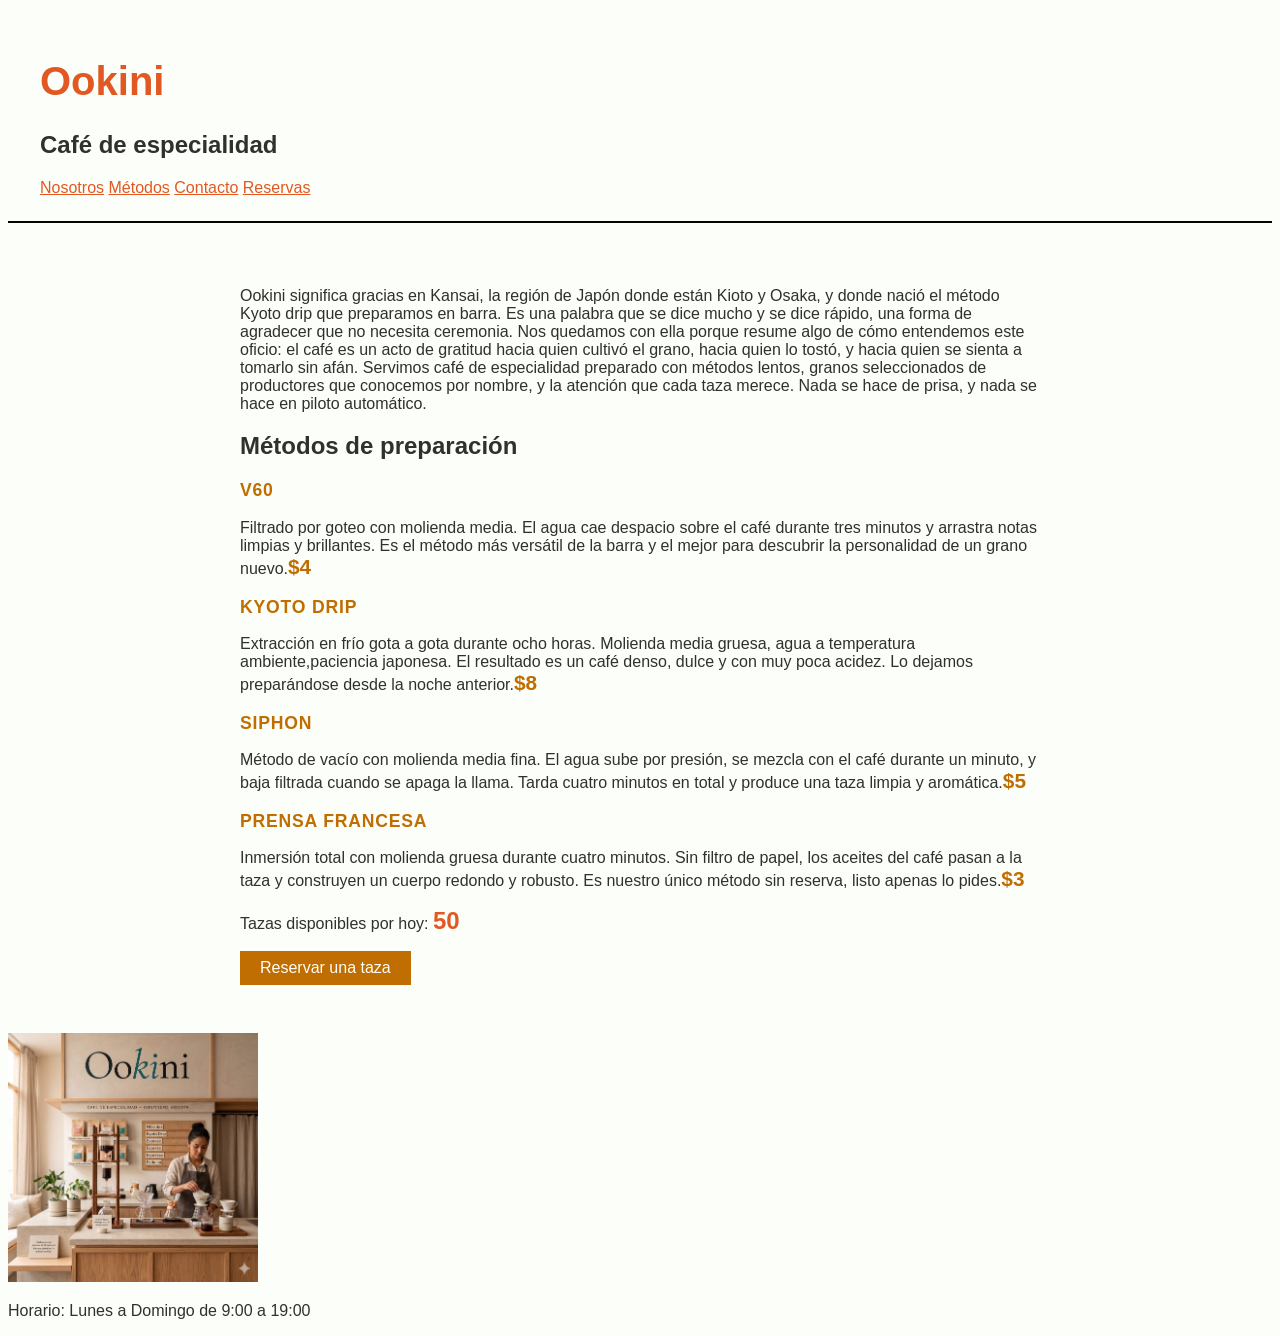
==== index.html @ d3949569 "Version inicial del Sitio de Ookini" ====
<!DOCTYPE html>
<html lang="es">

<head>
    <meta charset="UTF-8">
    <meta name="viewport" content="width=device-width, initial-scale=1.0">
    <title>Ookini</title>
    <link rel="stylesheet" href="styles.css">
</head>

<body>
    <header>
        <h1>Ookini</h1>
        <h2>Café de especialidad</h2>
        <nav>
            <a href="#nosotros">Nosotros</a>
            <a href="#metodos">Métodos</a>
            <a href="#contacto">Contacto</a>
            <a href="#reservas">Reservas</a>
        </nav>
    </header>
    <main>
        <section id="nosotros">
            <p>Ookini significa gracias en Kansai, la región de Japón donde están Kioto y Osaka, y donde nació el método
                Kyoto drip que preparamos en barra. Es una palabra que se dice mucho y se dice rápido, una forma de
                agradecer que no necesita ceremonia. Nos quedamos con ella porque resume algo de cómo entendemos este
                oficio: el café es un acto de gratitud hacia quien cultivó el grano, hacia quien lo tostó, y hacia quien
                se sienta a tomarlo sin afán. Servimos café de especialidad preparado con métodos lentos, granos
                seleccionados de productores que conocemos por nombre, y la atención que cada taza merece. Nada se hace
                de prisa, y nada se hace en piloto automático.</p>
        </section>
        <section id="metodos">
            <h2>Métodos de preparación</h2>

            <h3 class="metodo-titulo">V60</h3>

            <p>Filtrado por goteo con molienda media. El agua cae despacio sobre el café durante tres minutos y arrastra
                notas limpias y brillantes. Es el método más versátil de la barra y el mejor para descubrir la
                personalidad de un grano nuevo.<span class="precio">$4</span></p>

            <h3 class="metodo-titulo">Kyoto Drip</h3>

            <p>Extracción en frío gota a gota durante ocho horas. Molienda media gruesa, agua a temperatura
                ambiente,paciencia japonesa. El resultado es un café denso, dulce y con muy poca acidez. Lo dejamos
                preparándose desde la noche anterior.<span class="precio">$8</span></p>

            <h3 class="metodo-titulo">Siphon</h3>

            <p>Método de vacío con molienda media fina. El agua sube por presión, se mezcla con el café durante un
                minuto, y
                baja filtrada cuando se apaga la llama. Tarda cuatro minutos en total y produce una taza limpia y
                aromática.<span class="precio">$5</span>
            </p>

            <h3 class="metodo-titulo">Prensa Francesa</h3>

            <p>Inmersión total con molienda gruesa durante cuatro minutos. Sin filtro de papel, los aceites del café
                pasan a
                la taza y construyen un cuerpo redondo y robusto. Es nuestro único método sin reserva, listo apenas lo
                pides.<span class="precio">$3</span>
            </p>
            <section id="reservas">
                <p>Tazas disponibles por hoy: <span id="contador-tazas">50</span></p>
                <button id="boton-reservar">Reservar una taza</button>
            </section>
        </section>
    </main>

    <footer>
        <section id="contacto">
            <img src="ookini_barra.png" alt="barra de ookini, cafe de especialidad" width="250">
            <p>Horario: Lunes a Domingo de 9:00 a 19:00</p>
        </section>
    </footer>
    <script src="scripts.js"></script>
</body>

</html>
---- styles.css ----
body {
    background-color: #fcfff9;
    font-family: Georgia, sans-serif;
    color:#050505d3;
}
h1 {
    color: #E25822;
    font-family: chango, sans-serif;
    font-size: 2.5rem;
    font-weight: bold;
}
header{
    padding: 1.5rem 2rem;
    border-bottom: 2px solid #050505;
}
nav a{
    color:#E25822;
}
main{
    padding: 3rem 2rem;
    max-width: 800px;
    margin: 0 auto;
}
.metodo-titulo{
    font-size: 1.1rem;
    letter-spacing: 0.05rem;
    text-transform: uppercase;
    color: #c06d01; 
}
.precio{
    font-size: 1.3rem;
    font-weight: bold;
    color: #c06d01;
}
.contador{
    font-weight: bold;
    color: #E25822;
}

#contador-tazas{
    font-size: 1.5rem;
    font-weight: bold;
    color: #E25822;
}
#boton-reservar{
   display: block;
   margin-top: 1rem;
   padding: 0.5rem 1.25rem;
   background-color: #c06d01;
   color:#fcfff9;
   border: none;
   font-family:  Georgia, sans-serif;
   font-size: 1rem;
   cursor: pointer;
}
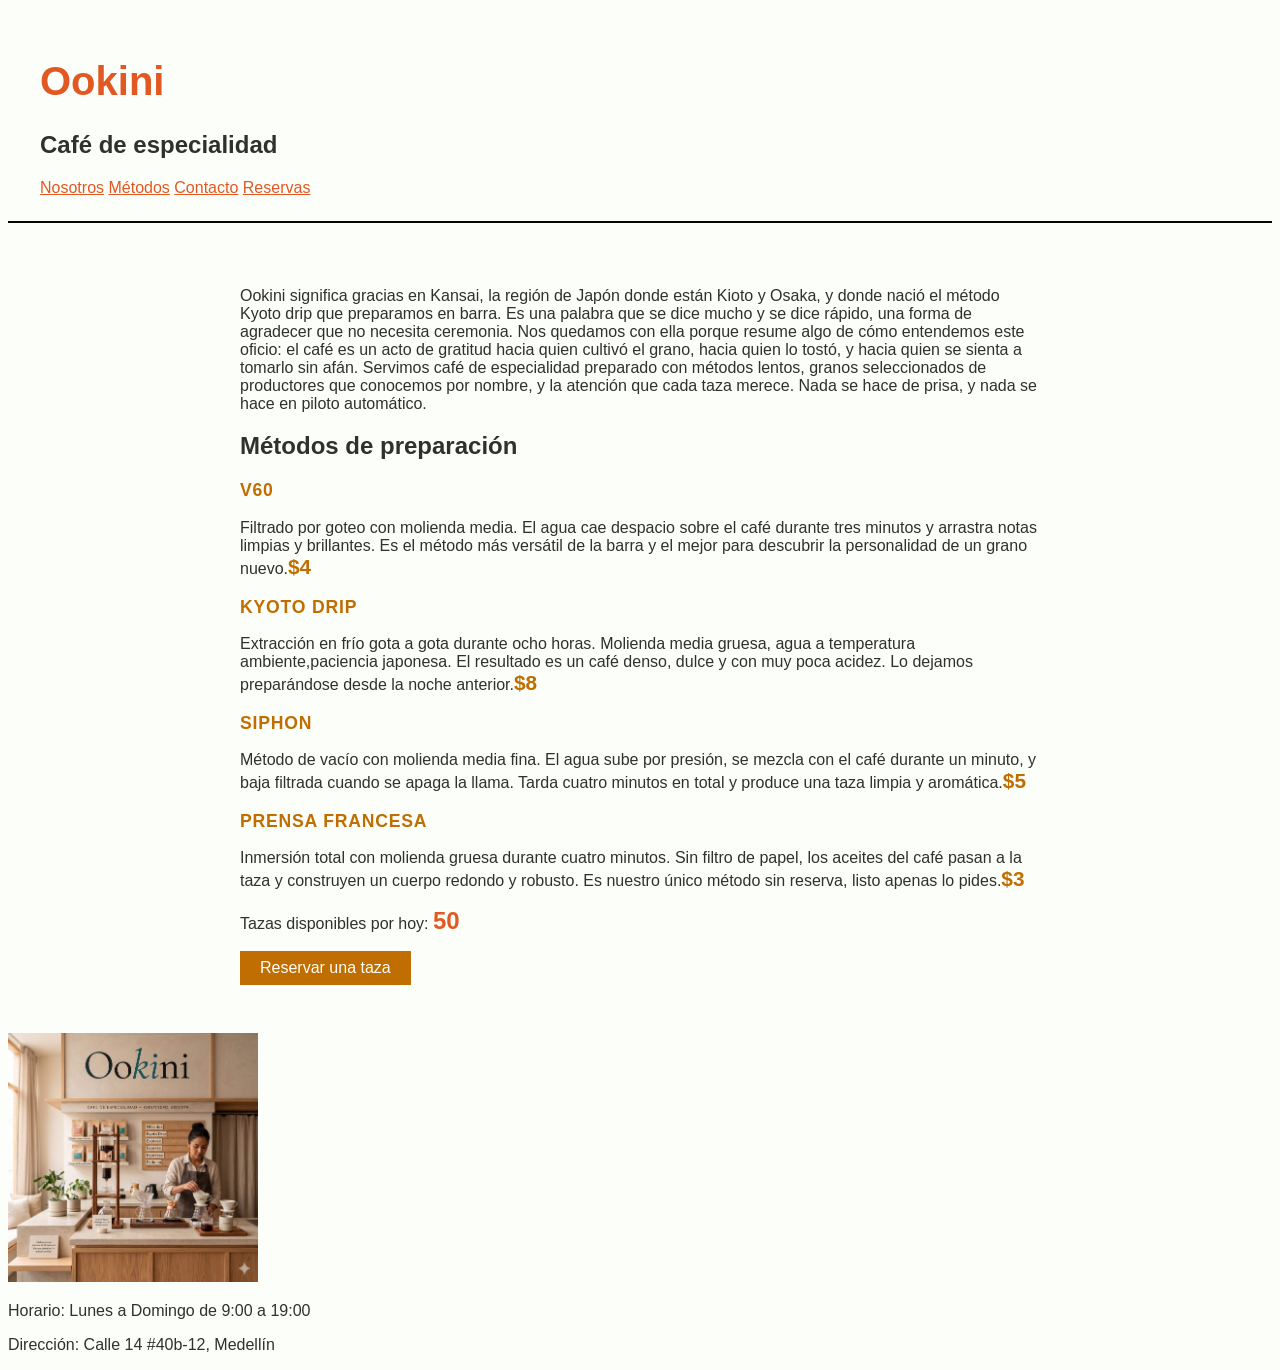
==== commit 1ccf4e5e: "Agregar direccion de Ookini en el footer" ====
--- a/index.html
+++ b/index.html
@@ -70,9 +70,10 @@
         <section id="contacto">
             <img src="ookini_barra.png" alt="barra de ookini, cafe de especialidad" width="250">
             <p>Horario: Lunes a Domingo de 9:00 a 19:00</p>
+            <p>Dirección: Calle 14 #40b-12, Medellín</p>
         </section>
     </footer>
     <script src="scripts.js"></script>
 </body>
 
-</html>
+</html>
